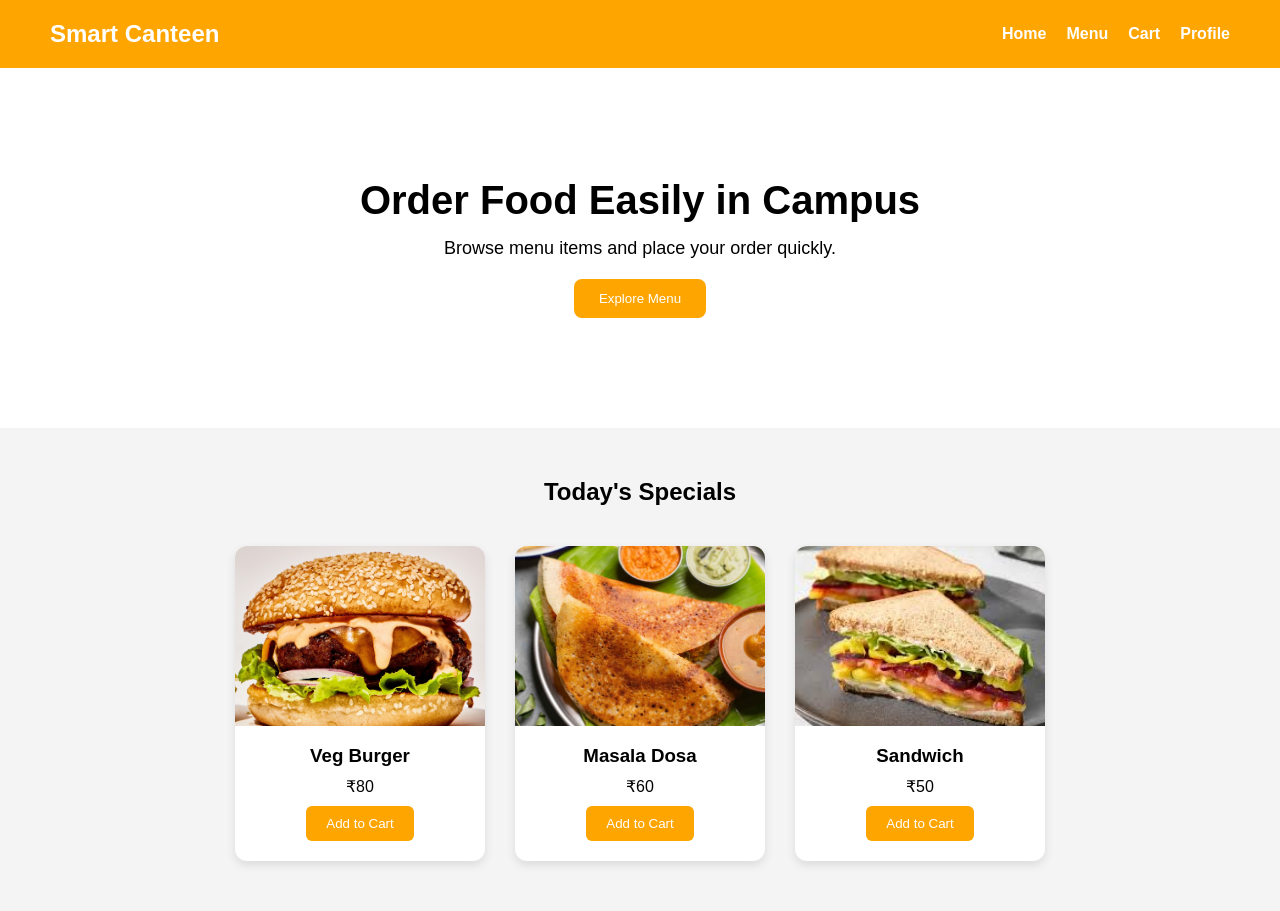
==== index.html @ 2121584e "first sommit" ====
<!DOCTYPE html>
<html lang="en">
<head>
    <meta charset="UTF-8">
    <meta name="viewport" content="width=device-width, initial-scale=1.0">
    <title>Smart Canteen</title>

    <link rel="stylesheet" href="css/style.css">
</head>
<body>

    <!-- NAVBAR -->

    <nav class="navbar">

        <h1 class="logo">Smart Canteen</h1>

        <ul class="nav-links">
            <li><a href="#">Home</a></li>
            <li><a href="#">Menu</a></li>
            <li><a href="cart.html">Cart</a></li>
            <li><a href="#">Profile</a></li>
        </ul>

    </nav>

    <!-- HERO SECTION -->

    <section class="hero">

        <div class="hero-text">
            <h2>Order Food Easily in Campus</h2>

            <p>
                Browse menu items and place your order quickly.
            </p>

           <a href="#menu">
               <button>Explore Menu</button>
           </a>
        </div>

    </section>

    <!-- MENU SECTION -->

    <section class="menu-section" id="menu">

        <h2>Today's Specials</h2>

        <div class="menu-container">

            <!-- CARD 1 -->

            <div class="food-card">

                <img src="images/burger.jpg" alt="Burger">

                <h3>Veg Burger</h3>

                <p>₹80</p>

                <button onclick="addToCart('Veg Burger',80,'images/burger.jpg')">
                           Add to Cart
                </button>

            </div>

            <!-- CARD 2 -->

            <div class="food-card">

                <img src="images/dosa.jpg" alt="Dosa">

                <h3>Masala Dosa</h3>

                <p>₹60</p>

                <button onclick="addToCart('Masala Dosa',60,'images/dosa.jpg')">
                          Add to Cart
                </button>

            </div>

            <!-- CARD 3 -->

            <div class="food-card">

                <img src="images/sandwich.jpg" alt="Sandwich">

                <h3>Sandwich</h3>

                <p>₹50</p>

                <button onclick="addToCart('Sandwich',50,'images/sandwich.jpg')">
                    Add to Cart
                </button>

            </div>

        </div>

    </section>

    <script src="js/script.js"></script>

</body>
</html>
---- css/style.css ----
*{
    margin: 0;
    padding: 0;
    box-sizing: border-box;
    font-family: Arial, sans-serif;
}

body{
    background-color: #f4f4f4;
}

/* NAVBAR */

.navbar{
    background-color: orange;
    display: flex;
    justify-content: space-between;
    align-items: center;
    padding: 20px 50px;
}

.logo{
    color: white;
}

.nav-links{
    display: flex;
    list-style: none;
    gap: 20px;
}

.nav-links a{
    color: white;
    text-decoration: none;
    font-weight: bold;
}

/* HERO */

.hero{
    height: 40vh;
    display: flex;
    justify-content: center;
    align-items: center;
    text-align: center;
    background-color: white;
}

.hero-text h2{
    font-size: 40px;
    margin-bottom: 15px;
}

.hero-text p{
    font-size: 18px;
    margin-bottom: 20px;
}

.hero button{
    padding: 12px 25px;
    border: none;
    background-color: orange;
    color: white;
    border-radius: 8px;
    cursor: pointer;
}

/* MENU SECTION */

.menu-section{
    padding: 50px;
}

.menu-section h2{
    text-align: center;
    margin-bottom: 40px;
}

.menu-container{
    display: flex;
    justify-content: center;
    gap: 30px;
    flex-wrap: wrap;
}

/* FOOD CARD */

.food-card{
    width: 250px;
    background-color: white;
    border-radius: 12px;
    overflow: hidden;
    text-align: center;
    box-shadow: 0px 4px 10px rgba(0,0,0,0.1);
    padding-bottom: 20px;
}

.food-card img{
    width: 100%;
    height: 180px;
    object-fit: cover;
}

.food-card h3{
    margin-top: 15px;
}

.food-card p{
    margin: 10px 0;
}

.food-card button{
    padding: 10px 20px;
    border: none;
    background-color: orange;
    color: white;
    border-radius: 6px;
    cursor: pointer;
}

/* CART PAGE */

.cart-section{
    padding: 50px;
}

.cart-section h2{
    text-align: center;
    margin-bottom: 40px;
}

.cart-card{
    background-color: white;
    width: 70%;
    margin: auto;
    padding: 20px;
    border-radius: 12px;
    display: flex;
    justify-content: space-between;
    align-items: center;
    box-shadow: 0px 4px 10px rgba(0,0,0,0.1);
}

.cart-card img{
    width: 120px;
    border-radius: 10px;
}

.quantity button{
    padding: 8px 14px;
    border: none;
    background-color: orange;
    color: white;
    cursor: pointer;
}

.time-slot{
    margin-top: 40px;
    text-align: center;
}

.time-slot select{
    padding: 10px;
    margin-left: 10px;
}

.confirm-btn{
    display: block;
    margin: 40px auto;
    padding: 12px 25px;
    border: none;
    background-color: orange;
    color: white;
    border-radius: 8px;
    cursor: pointer;
}

/* SUCCESS PAGE */

.success-section{
    height: 100vh;
    display: flex;
    justify-content: center;
    align-items: center;
}

.success-card{
    background-color: white;
    padding: 50px;
    border-radius: 15px;
    text-align: center;
    box-shadow: 0px 4px 10px rgba(0,0,0,0.1);
}

.success-card h1{
    margin-bottom: 20px;
}

.success-card p{
    margin-bottom: 20px;
}

.success-card button{
    padding: 12px 20px;
    border: none;
    background-color: orange;
    color: white;
    border-radius: 8px;
    cursor: pointer;
}
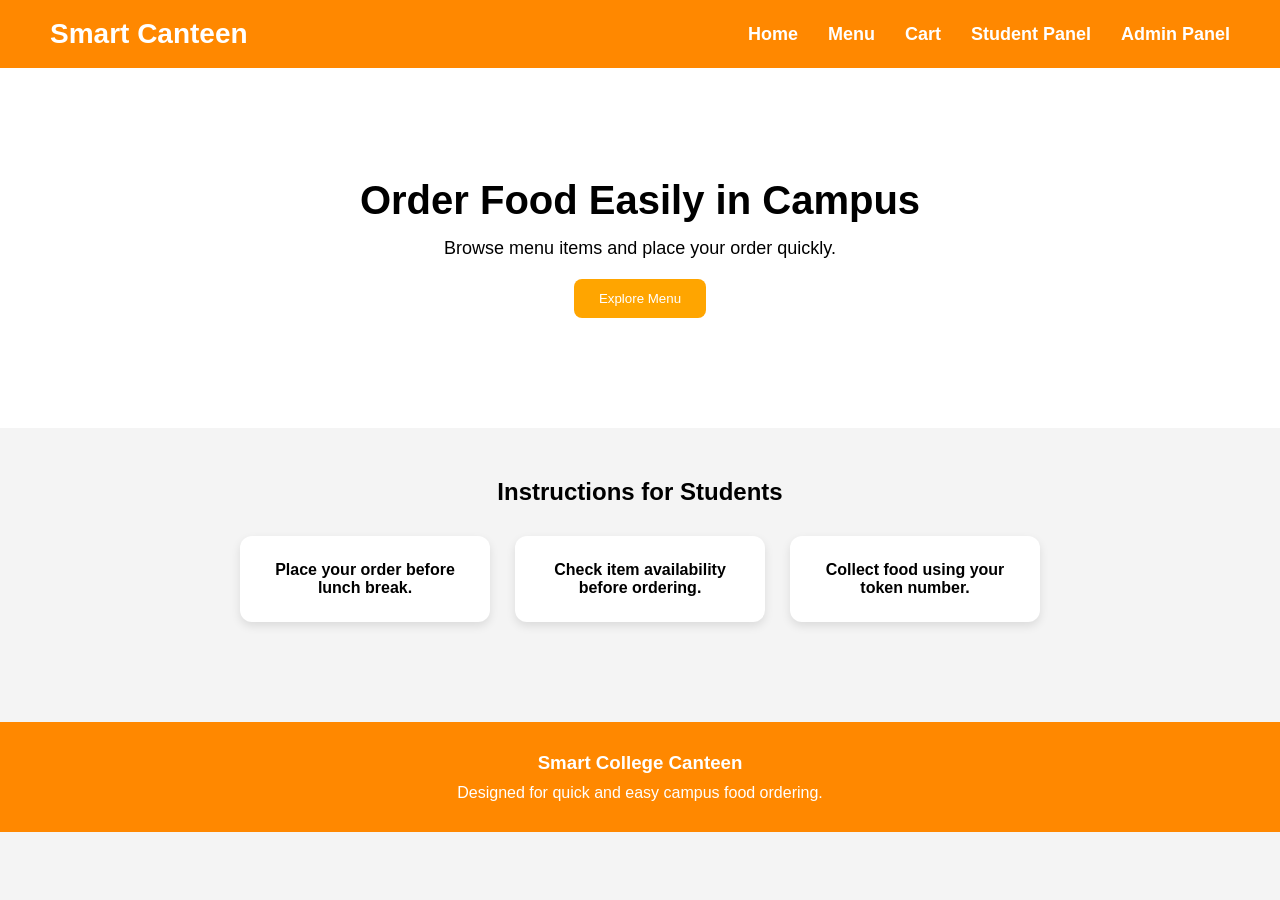
==== commit 27c65059: "first commit" ====
--- a/index.html
+++ b/index.html
@@ -11,18 +11,39 @@
 
     <!-- NAVBAR -->
 
-    <nav class="navbar">
+    <!-- NAVBAR -->
 
-        <h1 class="logo">Smart Canteen</h1>
+<nav class="navbar">
 
-        <ul class="nav-links">
-            <li><a href="#">Home</a></li>
-            <li><a href="#">Menu</a></li>
-            <li><a href="cart.html">Cart</a></li>
-            <li><a href="#">Profile</a></li>
-        </ul>
+    <h1 class="logo">
+        Smart Canteen
+    </h1>
 
-    </nav>
+    <ul class="nav-links">
+
+        <li>
+            <a href="index.html">Home</a>
+        </li>
+
+        <li>
+            <a href="menu.html">Menu</a>
+        </li>
+
+        <li>
+            <a href="cart.html">Cart</a>
+        </li>
+
+        <li>
+            <a href="student.html">Student Panel</a>
+        </li>
+
+        <li>
+            <a href="admin.html">Admin Panel</a>
+        </li>
+
+    </ul>
+
+</nav>
 
     <!-- HERO SECTION -->
 
@@ -35,72 +56,44 @@
                 Browse menu items and place your order quickly.
             </p>
 
-           <a href="#menu">
+           <a href="menu.html">
                <button>Explore Menu</button>
            </a>
         </div>
 
     </section>
 
-    <!-- MENU SECTION -->
+    <section class="instructions">
 
-    <section class="menu-section" id="menu">
+    <h2>Instructions for Students</h2>
 
-        <h2>Today's Specials</h2>
+    <div class="instruction-container">
 
-        <div class="menu-container">
-
-            <!-- CARD 1 -->
-
-            <div class="food-card">
-
-                <img src="images/burger.jpg" alt="Burger">
-
-                <h3>Veg Burger</h3>
-
-                <p>₹80</p>
-
-                <button onclick="addToCart('Veg Burger',80,'images/burger.jpg')">
-                           Add to Cart
-                </button>
-
-            </div>
-
-            <!-- CARD 2 -->
-
-            <div class="food-card">
-
-                <img src="images/dosa.jpg" alt="Dosa">
-
-                <h3>Masala Dosa</h3>
-
-                <p>₹60</p>
-
-                <button onclick="addToCart('Masala Dosa',60,'images/dosa.jpg')">
-                          Add to Cart
-                </button>
-
-            </div>
-
-            <!-- CARD 3 -->
-
-            <div class="food-card">
-
-                <img src="images/sandwich.jpg" alt="Sandwich">
-
-                <h3>Sandwich</h3>
-
-                <p>₹50</p>
-
-                <button onclick="addToCart('Sandwich',50,'images/sandwich.jpg')">
-                    Add to Cart
-                </button>
-
-            </div>
-
+        <div class="instruction-card">
+            Place your order before lunch break.
         </div>
 
-    </section>
+        <div class="instruction-card">
+            Check item availability before ordering.
+        </div>
+
+        <div class="instruction-card">
+            Collect food using your token number.
+        </div>
+
+    </div>
+
+</section>
+
+    <footer class="footer">
+
+        <h3>Smart College Canteen</h3>
+
+        <p>
+            Designed for quick and easy campus food ordering.
+        </p>
+
+    </footer>
 
     <script src="js/script.js"></script>
 
--- a/css/style.css
+++ b/css/style.css
@@ -12,27 +12,45 @@
 /* NAVBAR */
 
 .navbar{
-    background-color: orange;
+    background-color: #ff8800;
     display: flex;
     justify-content: space-between;
     align-items: center;
-    padding: 20px 50px;
+    padding: 18px 50px;
+    position: sticky;
+    top: 0;
+    z-index: 1000;
 }
 
 .logo{
     color: white;
-}
+    font-size: 28px;
+    font-weight: bold;
+}
+
+/* NAV LINKS */
 
 .nav-links{
     display: flex;
+    align-items: center;
+    gap: 30px;
     list-style: none;
-    gap: 20px;
+}
+
+.nav-links li{
+    list-style: none;
 }
 
 .nav-links a{
     color: white;
     text-decoration: none;
-    font-weight: bold;
+    font-size: 18px;
+    font-weight: bold;
+    transition: 0.3s;
+}
+
+.nav-links a:hover{
+    color: black;
 }
 
 /* HERO */
@@ -207,4 +225,231 @@
     color: white;
     border-radius: 8px;
     cursor: pointer;
+}
+
+/* CATEGORY SECTION */
+
+.category-section{
+    padding: 40px;
+    text-align: center;
+}
+
+.category-section h2{
+    margin-bottom: 30px;
+}
+
+.category-container{
+    display: flex;
+    justify-content: center;
+    gap: 20px;
+    flex-wrap: wrap;
+}
+
+.category-card{
+    background-color: white;
+    padding: 18px 35px;
+    border-radius: 12px;
+    border: none;
+    box-shadow: 0px 4px 10px rgba(0,0,0,0.1);
+    font-weight: bold;
+    cursor: pointer;
+    transition: 0.3s;
+    font-size: 16px;
+}
+
+.category-card:hover{
+    transform: translateY(-5px);
+    background-color: orange;
+    color: white;
+}
+
+/* ADMIN PANEL */
+
+.admin-section{
+    padding: 50px;
+}
+
+.admin-section h2{
+    text-align: center;
+    margin-bottom: 40px;
+}
+
+.admin-card{
+    background-color: white;
+    padding: 20px;
+    margin-bottom: 20px;
+    border-radius: 12px;
+    display: flex;
+    justify-content: space-between;
+    align-items: center;
+    box-shadow: 0px 4px 10px rgba(0,0,0,0.1);
+}
+
+/* TOGGLE SWITCH */
+
+.switch{
+    position: relative;
+    display: inline-block;
+    width: 60px;
+    height: 34px;
+}
+
+.switch input{
+    opacity: 0;
+    width: 0;
+    height: 0;
+}
+
+.slider{
+    position: absolute;
+    cursor: pointer;
+    top: 0;
+    left: 0;
+    right: 0;
+    bottom: 0;
+    background-color: #ccc;
+    transition: 0.4s;
+    border-radius: 34px;
+}
+
+.slider:before{
+    position: absolute;
+    content: "";
+    height: 26px;
+    width: 26px;
+    left: 4px;
+    bottom: 4px;
+    background-color: white;
+    transition: 0.4s;
+    border-radius: 50%;
+}
+
+input:checked + .slider{
+    background-color: orange;
+}
+
+input:checked + .slider:before{
+    transform: translateX(26px);
+}
+
+/* STUDENT PANEL */
+
+.student-section{
+    padding: 50px;
+    display: flex;
+    gap: 30px;
+    flex-wrap: wrap;
+    justify-content: center;
+}
+
+.student-card{
+    background-color: white;
+    width: 350px;
+    padding: 30px;
+    border-radius: 12px;
+    box-shadow: 0px 4px 10px rgba(0,0,0,0.1);
+}
+
+.student-card h2{
+    margin-bottom: 20px;
+}
+
+.student-card p,
+.student-card li{
+    margin-bottom: 10px;
+}
+
+/* INSTRUCTIONS */
+
+.instructions{
+    padding: 50px;
+    text-align: center;
+}
+
+.instructions h2{
+    margin-bottom: 30px;
+}
+
+.instruction-container{
+    display: flex;
+    justify-content: center;
+    gap: 25px;
+    flex-wrap: wrap;
+}
+
+.instruction-card{
+    background-color: white;
+    width: 250px;
+    padding: 25px;
+    border-radius: 12px;
+    box-shadow: 0px 4px 10px rgba(0,0,0,0.1);
+    font-weight: bold;
+}
+
+.available{
+    color: green;
+    font-weight: bold;
+    margin-bottom: 10px;
+}
+
+/* FOOTER */
+
+.footer{
+    background-color: #ff8800;
+    color: white;
+    text-align: center;
+    padding: 30px;
+    margin-top: 50px;
+}
+
+.footer h3{
+    margin-bottom: 10px;
+}
+
+/* BACK BUTTON */
+
+.back-btn-container{
+    padding: 20px 40px;
+}
+
+.back-btn{
+    padding: 10px 18px;
+    border: none;
+    background-color: #ff8800;
+    color: white;
+    border-radius: 8px;
+    cursor: pointer;
+    font-weight: bold;
+}
+
+.available-text{
+    font-weight: bold;
+    margin-top: 8px;
+}
+
+/* ADD ITEM */
+
+.add-item-box{
+    background-color: white;
+    padding: 30px;
+    border-radius: 12px;
+    margin-bottom: 40px;
+    box-shadow: 0px 4px 10px rgba(0,0,0,0.1);
+}
+
+.add-item-box input,
+.add-item-box select{
+    width: 100%;
+    padding: 12px;
+    margin-top: 15px;
+}
+
+.add-item-box button{
+    margin-top: 20px;
+    padding: 12px 20px;
+    border: none;
+    background-color: #ff8800;
+    color: white;
+    border-radius: 8px;
+    cursor: pointer;
 }
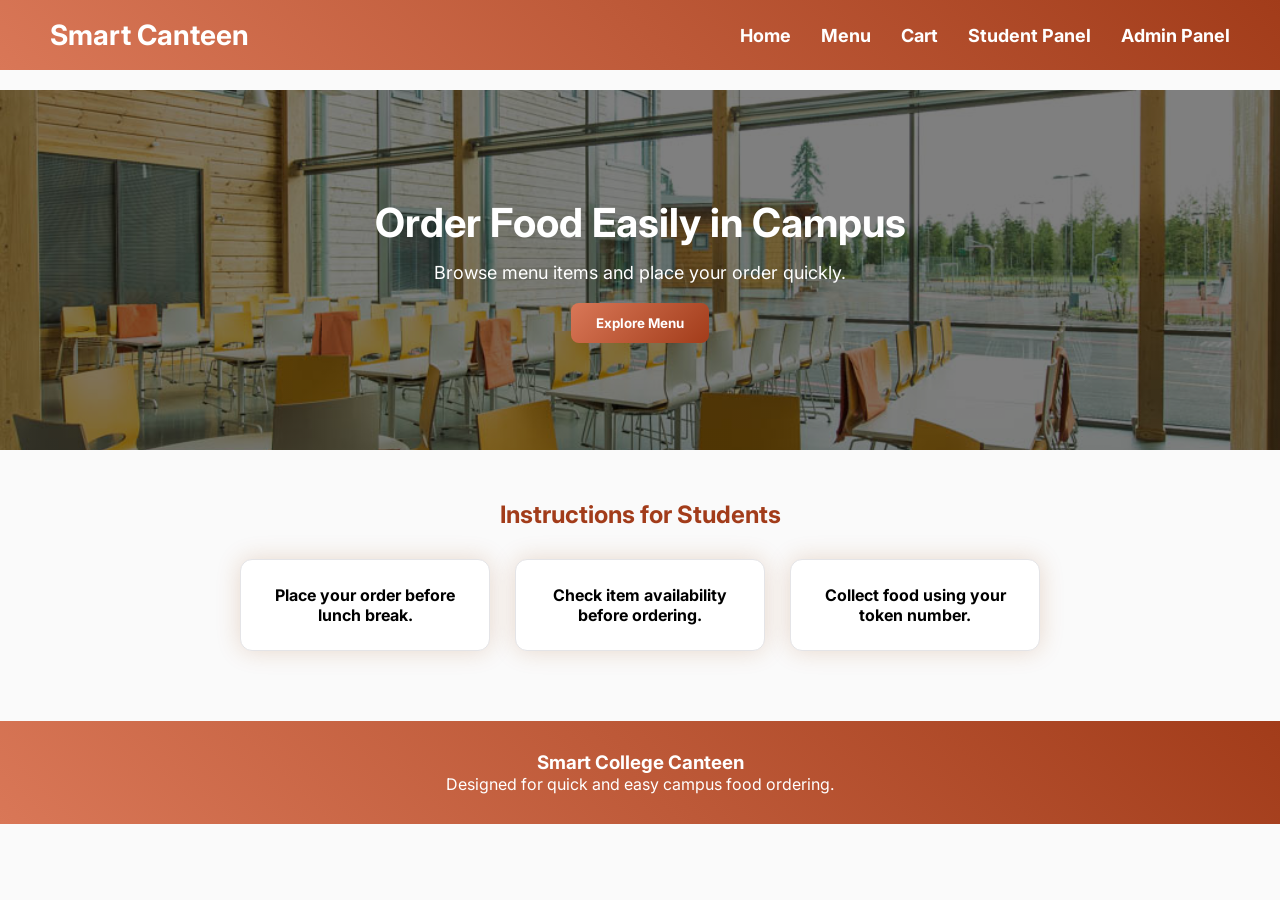
==== commit cd1a4f11: "New UI" ====
--- a/index.html
+++ b/index.html
@@ -6,6 +6,7 @@
     <title>Smart Canteen</title>
 
     <link rel="stylesheet" href="css/style.css">
+    <link href="https://fonts.googleapis.com/css2?family=Inter:wght@400;500;600;700&display=swap" rel="stylesheet">
 </head>
 <body>
 
@@ -57,7 +58,7 @@
             </p>
 
            <a href="menu.html">
-               <button>Explore Menu</button>
+               <button><b>Explore Menu</b></button>
            </a>
         </div>
 
--- a/css/style.css
+++ b/css/style.css
@@ -2,17 +2,17 @@
     margin: 0;
     padding: 0;
     box-sizing: border-box;
-    font-family: Arial, sans-serif;
+    font-family: 'Inter', sans-serif;
 }
 
 body{
-    background-color: #f4f4f4;
+    background-color: #FAFAFA;
 }
 
 /* NAVBAR */
 
 .navbar{
-    background-color: #ff8800;
+    background: linear-gradient(45deg, #D97757, #a23c1a);
     display: flex;
     justify-content: space-between;
     align-items: center;
@@ -20,6 +20,7 @@
     position: sticky;
     top: 0;
     z-index: 1000;
+    color: white;
 }
 
 .logo{
@@ -61,7 +62,16 @@
     justify-content: center;
     align-items: center;
     text-align: center;
-    background-color: white;
+    background-color: #FAFAFA;
+    color: white;
+    background-image: linear-gradient(rgba(0,0,0,0.5), rgba(0,0,0,0.5)),url("../images/canteen2.jpg");
+  
+    /* Center the image */
+    background-position: center;
+  
+    /* Scale the image to cover the entire div without stretching */
+    background-size: cover;
+    margin: 20px 0 30px 0;
 }
 
 .hero-text h2{
@@ -77,21 +87,31 @@
 .hero button{
     padding: 12px 25px;
     border: none;
-    background-color: orange;
+    background: linear-gradient(135deg, #D97757, #a23c1a);
     color: white;
     border-radius: 8px;
     cursor: pointer;
 }
 
+.hero button{
+    transition: 0.3s ease;
+}
+
+.hero button:hover{
+    filter: brightness(1.1);
+    transform: translateY(-2px);
+
+}
 /* MENU SECTION */
 
 .menu-section{
-    padding: 50px;
+    padding: 10px;
 }
 
 .menu-section h2{
     text-align: center;
     margin-bottom: 40px;
+    color: black;
 }
 
 .menu-container{
@@ -120,26 +140,40 @@
 }
 
 .food-card h3{
+    color: #a23c1a;
     margin-top: 15px;
 }
 
 .food-card p{
-    margin: 10px 0;
+    margin: 15px 0;
 }
 
 .food-card button{
     padding: 10px 20px;
     border: none;
-    background-color: orange;
+    background: linear-gradient(45deg, #D97757, #a23c1a);;
     color: white;
     border-radius: 6px;
     cursor: pointer;
 }
 
+.food-card button{
+    transition: 0.3s ease;
+}
+
+.food-card button:hover{
+    transform: translateY(-2px);
+    background-color: #b65534;
+}
+
 /* CART PAGE */
 
 .cart-section{
-    padding: 50px;
+    padding: 40px;
+}
+
+.cart-section a{
+    text-decoration: none;
 }
 
 .cart-section h2{
@@ -187,7 +221,7 @@
     margin: 40px auto;
     padding: 12px 25px;
     border: none;
-    background-color: orange;
+    background: linear-gradient(135deg, #D97757, #a23c1a);
     color: white;
     border-radius: 8px;
     cursor: pointer;
@@ -230,7 +264,7 @@
 /* CATEGORY SECTION */
 
 .category-section{
-    padding: 40px;
+    padding: 20px;
     text-align: center;
 }
 
@@ -247,10 +281,10 @@
 
 .category-card{
     background-color: white;
-    padding: 18px 35px;
-    border-radius: 12px;
-    border: none;
-    box-shadow: 0px 4px 10px rgba(0,0,0,0.1);
+    padding: 10px 30px;
+    border-radius: 12px;
+    border: none;
+    box-shadow: 0 0 25px rgba(158, 78, 21, 0.2);
     font-weight: bold;
     cursor: pointer;
     transition: 0.3s;
@@ -259,7 +293,7 @@
 
 .category-card:hover{
     transform: translateY(-5px);
-    background-color: orange;
+    background: linear-gradient(135deg, #D97757, #a23c1a);
     color: white;
 }
 
@@ -362,12 +396,13 @@
 /* INSTRUCTIONS */
 
 .instructions{
-    padding: 50px;
+    padding: 20px;
     text-align: center;
 }
 
 .instructions h2{
     margin-bottom: 30px;
+    color: #a23c1a;
 }
 
 .instruction-container{
@@ -378,33 +413,51 @@
 }
 
 .instruction-card{
-    background-color: white;
+    background: white;
     width: 250px;
     padding: 25px;
-    border-radius: 12px;
-    box-shadow: 0px 4px 10px rgba(0,0,0,0.1);
-    font-weight: bold;
+    border: 1px solid #E4E4E7;
+    border-radius: 12px;
+    box-shadow: 0 0 25px rgba(158, 78, 21, 0.2);
+    font-weight: bold;
+}
+
+.instruction-card {
+  transition: 0.3s ease;
+}
+
+.instruction-card:hover {
+  transform: translateY(-5px);
+  box-shadow: 0 0 20px rgba(207, 103, 28, 0.35);
 }
 
 .available{
     color: green;
     font-weight: bold;
     margin-bottom: 10px;
+    animation: blink 2s infinite;
+}
+
+@keyframes blink {
+  0% { opacity: 1; }
+  50% { opacity: 0.2; }
+  100% { opacity: 1; }
 }
 
 /* FOOTER */
 
 .footer{
-    background-color: #ff8800;
+    background: linear-gradient(45deg, #D97757, #a23c1a);
     color: white;
     text-align: center;
     padding: 30px;
     margin-top: 50px;
-}
-
-.footer h3{
+    justify-content: center;
+}
+
+/* .footer h3{
     margin-bottom: 10px;
-}
+} */
 
 /* BACK BUTTON */
 
